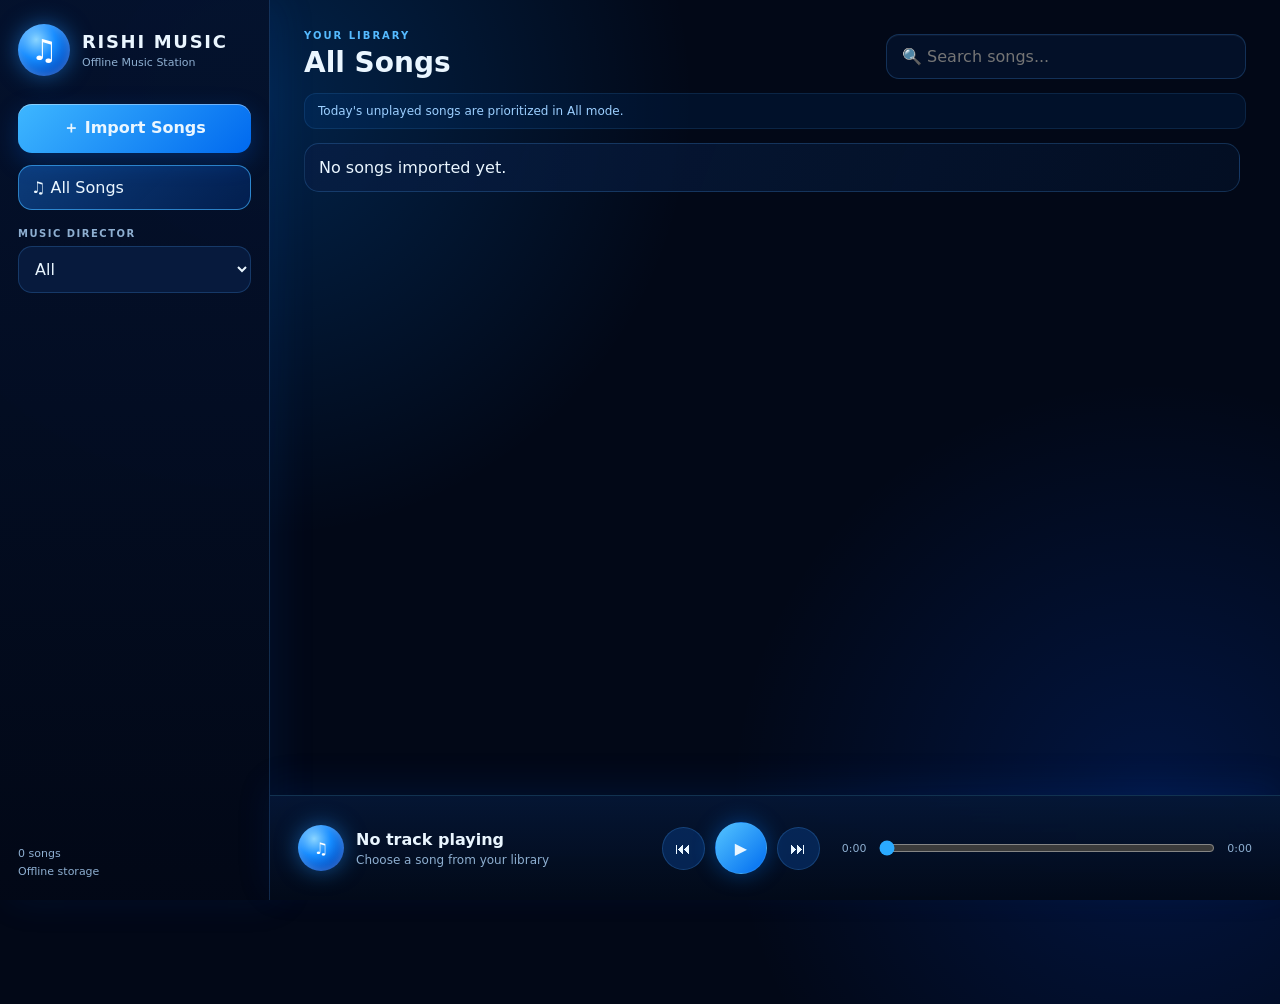
==== index.html @ b4a09870 "Add files via upload" ====
<!DOCTYPE html>
<html lang="en">

<head>

  <meta charset="UTF-8">

  <meta
    name="viewport"
    content="width=device-width, initial-scale=1.0, maximum-scale=1.0, user-scalable=no"
  >

  <meta
    name="theme-color"
    content="#071a3d"
  >

  <meta
    name="description"
    content="Rishi Music - offline personal music player"
  >

  <meta name="mobile-web-app-capable" content="yes">

  <meta name="apple-mobile-web-app-capable" content="yes">

  <meta
    name="apple-mobile-web-app-status-bar-style"
    content="black-translucent"
  >

  <meta
    name="apple-mobile-web-app-title"
    content="Rishi Music"
  >

  <title>Rishi Music</title>

  <link
    rel="manifest"
    href="./manifest.json"
  >

  <link
    rel="stylesheet"
    href="./style.css"
  >

</head>


<body>

  <div class="app-shell">


    <!-- SIDEBAR -->

    <aside class="sidebar">

      <div class="brand">

        <div class="brand-icon">
          ♫
        </div>

        <div>

          <h1>RISHI MUSIC</h1>

          <p>
            Offline Music Station
          </p>

        </div>

      </div>


      <!-- IMPORT -->

      <label class="import-button">

        <span>
          ＋ Import Songs
        </span>

        <input
          id="audioFileInput"
          type="file"
          accept="audio/*,.mp3,.m4a,.aac,.wav,.flac,.ogg,.opus,.webm"
          multiple
        >

      </label>


      <!-- ALL SONGS -->

      <button
        id="allModeBtn"
        class="side-button active"
      >
        ♫ All Songs
      </button>


      <!-- DIRECTOR -->

      <div class="filter-title">
        MUSIC DIRECTOR
      </div>

      <select
        id="directorFilter"
        class="director-select"
      >

        <option value="All">
          All Directors
        </option>

      </select>


      <!-- STORAGE INFO -->

      <div class="library-info">

        <span id="songCount">
          0 songs
        </span>

        <span id="storageStatus">
          Offline storage
        </span>

      </div>

    </aside>


    <!-- MAIN -->

    <main class="main">

      <header class="topbar">

        <div>

          <p class="eyebrow">
            YOUR LIBRARY
          </p>

          <h2 id="viewTitle">
            All Songs
          </h2>

        </div>


        <!-- SEARCH -->

        <input
          id="searchInput"
          class="search"
          type="search"
          placeholder="🔍 Search songs..."
        >

      </header>


      <!-- TODAY INFO -->

      <div
        id="todayInfo"
        class="today-info"
      >
        Today's unplayed songs are prioritized in All mode.
      </div>


      <!-- SONG LIST -->

      <section
        id="songListContainer"
        class="song-list"
      ></section>

    </main>


    <!-- PLAYER -->

    <section class="player">

      <div class="now-playing">

        <div class="mini-disc">
          ♫
        </div>

        <div class="now-text">

          <strong id="playerTitle">
            No track playing
          </strong>

          <span id="playerArtist">
            Choose a song from your library
          </span>

        </div>

      </div>


      <!-- CONTROLS -->

      <div class="player-controls">

        <button
          id="prevBtn"
          class="control"
          aria-label="Previous"
        >
          ⏮
        </button>

        <button
          id="playBtn"
          class="control play"
          aria-label="Play"
        >
          ▶
        </button>

        <button
          id="nextBtn"
          class="control"
          aria-label="Next"
        >
          ⏭
        </button>

      </div>


      <!-- PROGRESS -->

      <div class="timeline">

        <span id="currentTime">
          0:00
        </span>

        <input
          id="progressBar"
          type="range"
          min="0"
          max="100"
          value="0"
          step="0.1"
        >

        <span id="totalTime">
          0:00
        </span>

      </div>

    </section>

  </div>


  <!-- AUDIO ENGINE -->

  <audio
    id="audioEngine"
    preload="auto"
    playsinline
  ></audio>


  <script src="./app.js"></script>


  <!-- SERVICE WORKER REGISTRATION -->

  <script>

    if ("serviceWorker" in navigator) {

      window.addEventListener("load", function () {

        navigator.serviceWorker.register("./sw.js", {
          scope: "./"
        })
        .then(function (registration) {

          console.log(
            "Rishi Music Service Worker registered:",
            registration.scope
          );

        })
        .catch(function (error) {

          console.error(
            "Rishi Music Service Worker registration failed:",
            error
          );

        });

      });

    }

  </script>

</body>

</html>
---- style.css ----
:root {

  --blue-1: #39a9ff;
  --blue-2: #087cff;
  --blue-3: #0054d9;

  --deep: #020817;

  --panel: rgba(7, 26, 61, 0.82);
  --panel-2: rgba(9, 34, 78, 0.72);

  --text: #eaf6ff;
  --muted: #8eafd1;

  --border: rgba(80, 170, 255, 0.22);
}


/* RESET */

* {
  box-sizing: border-box;
}


html,
body {

  margin: 0;

  min-height: 100%;

  background:
    radial-gradient(
      circle at 20% 10%,
      rgba(0, 132, 255, .22),
      transparent 32%
    ),

    radial-gradient(
      circle at 90% 80%,
      rgba(0, 81, 255, .18),
      transparent 30%
    ),

    var(--deep);

  color: var(--text);

  font-family:
    Inter,
    system-ui,
    -apple-system,
    BlinkMacSystemFont,
    "Segoe UI",
    sans-serif;
}


body {
  min-height: 100vh;
}


button,
input,
select {
  font: inherit;
}


button {
  color: inherit;
}


/* MAIN APP */

.app-shell {

  min-height: 100vh;

  padding-bottom: 116px;
}


/* SIDEBAR */

.sidebar {

  position: fixed;

  left: 0;
  top: 0;
  bottom: 0;

  width: 270px;

  padding: 24px 18px;

  background:
    linear-gradient(
      180deg,
      rgba(4, 18, 45, .97),
      rgba(2, 8, 23, .97)
    );

  border-right:
    1px solid var(--border);

  box-shadow:
    10px 0 35px
    rgba(0, 70, 180, .12);

  z-index: 10;
}


/* BRAND */

.brand {

  display: flex;

  align-items: center;

  gap: 12px;

  margin-bottom: 28px;
}


.brand-icon,
.mini-disc {

  display: grid;

  place-items: center;

  border-radius: 50%;

  background:
    radial-gradient(
      circle at 35% 30%,
      #8bd5ff,
      #168cff 38%,
      #0048be 78%
    );

  box-shadow:
    0 0 22px
    rgba(32, 150, 255, .5),

    inset 0 0 10px
    rgba(255,255,255,.3);

  color: white;
}


.brand-icon {

  width: 52px;
  height: 52px;

  font-size: 29px;
}


.brand h1 {

  margin: 0;

  font-size: 18px;

  letter-spacing: 1.7px;
}


.brand p {

  margin: 4px 0 0;

  color: var(--muted);

  font-size: 11px;
}


/* IMPORT */

.import-button,
.side-button,
.director-select {

  width: 100%;

  border-radius: 14px;
}


.import-button {

  display: block;

  padding: 14px;

  text-align: center;

  cursor: pointer;

  font-weight: 800;

  background:
    linear-gradient(
      135deg,
      #3eb7ff,
      #0069ef
    );

  box-shadow:
    0 8px 24px
    rgba(0, 105, 239, .28),

    inset 0 1px
    rgba(255,255,255,.38);

  margin-bottom: 12px;
}


.import-button input {
  display: none;
}


/* ALL SONGS BUTTON */

.side-button {

  padding: 12px;

  border:
    1px solid var(--border);

  background:
    rgba(9, 34, 78, .55);

  cursor: pointer;

  text-align: left;

  margin-bottom: 18px;
}


.side-button.active {

  border-color:
    rgba(65, 177, 255, .65);

  background:
    linear-gradient(
      135deg,
      rgba(28, 132, 255, .38),
      rgba(0, 66, 170, .3)
    );
}


/* FILTER */

.filter-title {

  color: var(--muted);

  font-size: 10px;

  letter-spacing: 1.5px;

  font-weight: 800;

  margin-bottom: 7px;
}


.director-select {

  padding: 12px;

  color: var(--text);

  background: #071a3d;

  border:
    1px solid var(--border);

  outline: none;
}


/* LIBRARY INFO */

.library-info {

  position: absolute;

  left: 18px;
  right: 18px;

  bottom: 22px;

  display: flex;

  flex-direction: column;

  gap: 5px;

  color: var(--muted);

  font-size: 11px;
}


/* MAIN */

.main {

  margin-left: 270px;

  padding:
    30px
    34px
    30px;
}


/* TOP BAR */

.topbar {

  display: flex;

  align-items: end;

  justify-content: space-between;

  gap: 20px;

  margin-bottom: 14px;
}


.eyebrow {

  margin: 0 0 5px;

  color: #55baff;

  font-size: 10px;

  font-weight: 900;

  letter-spacing: 2px;
}


.topbar h2 {

  margin: 0;

  font-size: 28px;
}


/* SEARCH */

.search {

  width: min(360px, 45vw);

  padding:
    12px
    15px;

  color: var(--text);

  background:
    rgba(5, 20, 48, .72);

  border:
    1px solid var(--border);

  border-radius: 13px;

  outline: none;

  box-shadow:
    inset 0 1px
    rgba(255,255,255,.04);
}


.search:focus {

  border-color:
    rgba(65, 177, 255, .7);
}


/* TODAY INFO */

.today-info {

  margin-bottom: 14px;

  padding:
    10px
    13px;

  color: #9ccfff;

  background:
    rgba(0, 92, 201, .11);

  border:
    1px solid
    rgba(80, 170, 255, .13);

  border-radius: 12px;

  font-size: 12px;
}


/* SONG LIST */

.song-list {

  height:
    calc(100vh - 185px);

  overflow-y: auto;

  padding-right: 6px;

  scrollbar-width: thin;
}


/* SONG */

.song-item {

  display: flex;

  align-items: center;

  justify-content: space-between;

  gap: 15px;

  padding: 14px;

  margin-bottom: 9px;

  border:
    1px solid var(--border);

  border-radius: 15px;

  background:
    linear-gradient(
      110deg,
      rgba(8, 30, 68, .78),
      rgba(4, 17, 40, .72)
    );

  cursor: pointer;

  transition:
    .18s ease;
}


.song-item:hover {

  transform:
    translateY(-1px);

  border-color:
    rgba(65, 177, 255, .6);

  box-shadow:
    0 7px 24px
    rgba(0, 110, 255, .13);
}


/* SONG INFORMATION */

.song-info {

  min-width: 0;
}


.song-title {

  font-weight: 800;

  white-space: nowrap;

  overflow: hidden;

  text-overflow: ellipsis;
}


.song-director {

  color: var(--muted);

  font-size: 12px;

  margin-top: 5px;
}


.played-today {

  color: #63c2ff;

  font-size: 10px;

  margin-top: 4px;

  font-weight: 800;
}


/* SONG BUTTONS */

.song-buttons {

  display: flex;

  gap: 7px;

  flex-shrink: 0;
}


.song-buttons button {

  width: 34px;
  height: 34px;

  border:
    1px solid var(--border);

  border-radius: 10px;

  background:
    rgba(0, 105, 239, .18);

  cursor: pointer;
}


.song-buttons button:hover {

  background:
    rgba(0, 126, 255, .42);
}


/* PLAYER */

.player {

  position: fixed;

  left: 270px;
  right: 0;
  bottom: 0;

  min-height: 105px;

  display: grid;

  grid-template-columns:
    1fr
    auto
    1.2fr;

  align-items: center;

  gap: 22px;

  padding:
    16px
    28px;

  background:
    linear-gradient(
      180deg,
      rgba(5, 23, 54, .93),
      rgba(2, 10, 25, .98)
    );

  border-top:
    1px solid
    rgba(70, 174, 255, .24);

  backdrop-filter:
    blur(18px);

  box-shadow:
    0 -10px 35px
    rgba(0, 66, 180, .14);

  z-index: 20;
}


/* NOW PLAYING */

.now-playing {

  display: flex;

  align-items: center;

  gap: 12px;

  min-width: 0;
}


.mini-disc {

  width: 46px;
  height: 46px;

  flex-shrink: 0;
}


.now-text {

  display: flex;

  flex-direction: column;

  min-width: 0;
}


.now-text strong,
.now-text span {

  overflow: hidden;

  text-overflow: ellipsis;

  white-space: nowrap;
}


.now-text span {

  margin-top: 4px;

  color: var(--muted);

  font-size: 12px;
}


/* PLAYER CONTROLS */

.player-controls {

  display: flex;

  align-items: center;

  gap: 10px;
}


.control {

  width: 43px;
  height: 43px;

  border:
    1px solid var(--border);

  border-radius: 50%;

  background:
    rgba(8, 46, 103, .72);

  cursor: pointer;

  font-size: 16px;
}


.control.play {

  width: 52px;
  height: 52px;

  background:
    linear-gradient(
      135deg,
      #55c5ff,
      #006cf0
    );

  box-shadow:
    0 0 22px
    rgba(0, 125, 255, .4);
}


/* TIMELINE */

.timeline {

  display: flex;

  align-items: center;

  gap: 10px;

  color: var(--muted);

  font-size: 11px;
}


.timeline input {

  flex: 1;

  accent-color:
    #2aaaff;
}


/* MOBILE */

@media (max-width: 850px) {

  .sidebar {

    position: static;

    width: 100%;

    height: auto;

    border-right: 0;

    border-bottom:
      1px solid var(--border);
  }


  .library-info {

    position: static;

    margin-top: 16px;
  }


  .main {

    margin-left: 0;

    padding:
      20px
      14px
      20px;
  }


  .topbar {

    align-items: stretch;

    flex-direction: column;
  }


  .search {

    width: 100%;
  }


  .song-list {

    height:
      calc(100vh - 330px);
  }


  .player {

    left: 0;

    grid-template-columns:
      1fr
      auto;

    gap: 10px;
  }


  .timeline {

    grid-column:
      1 / -1;
  }

}
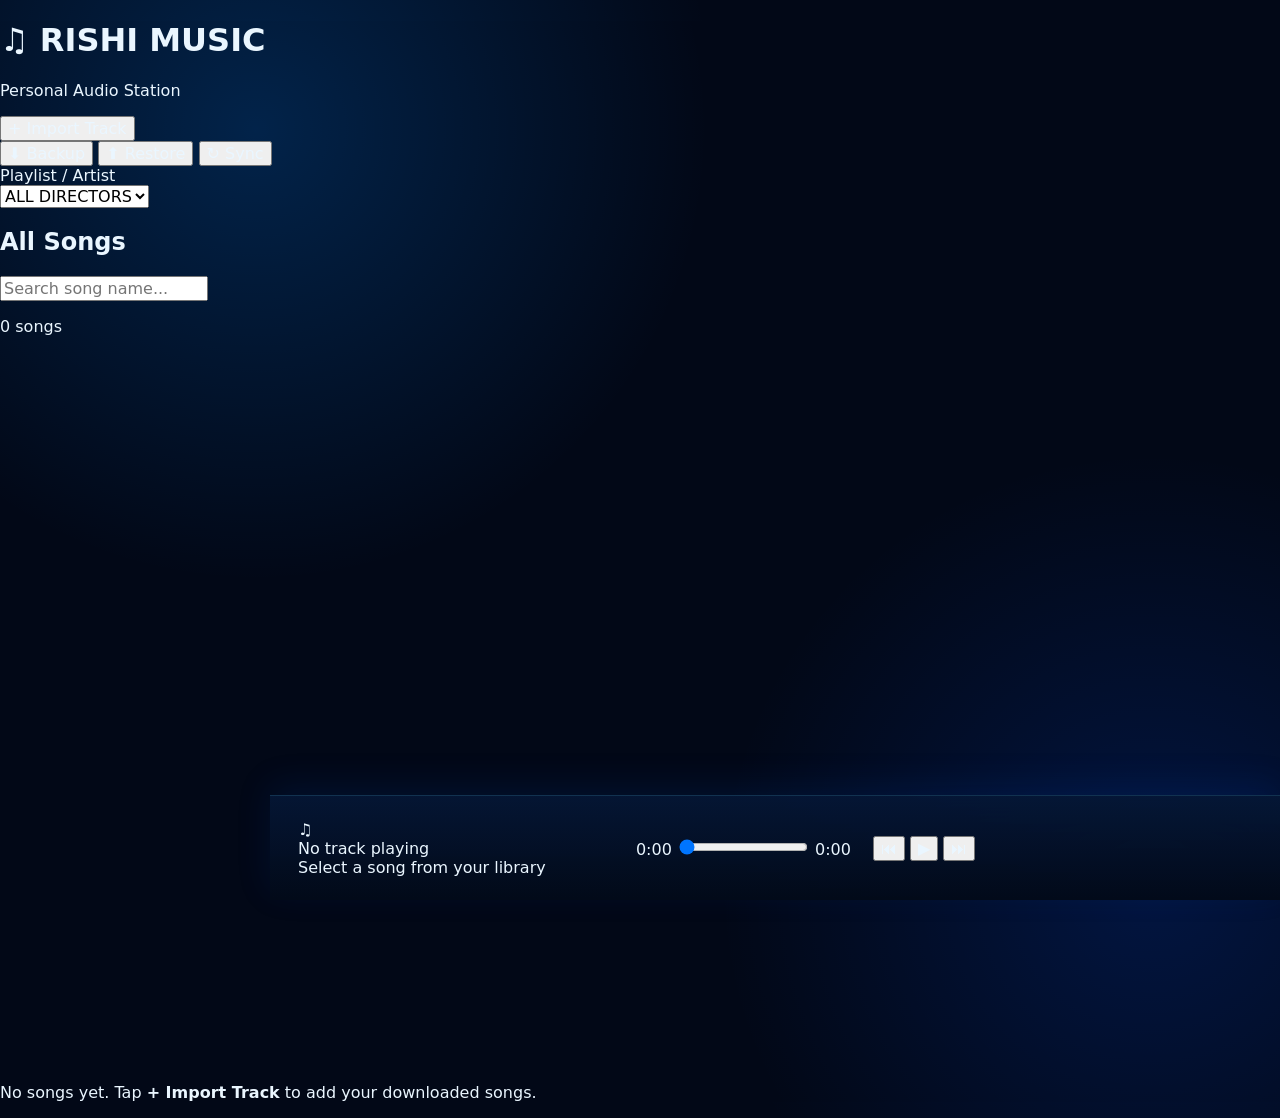
==== commit 579b06d1: "Update index.html" ====
--- a/index.html
+++ b/index.html
@@ -1,326 +1,111 @@
 <!DOCTYPE html>
 <html lang="en">
+<head>
+  <meta charset="UTF-8">
+  <meta name="viewport" content="width=device-width, initial-scale=1, viewport-fit=cover">
+  <meta name="theme-color" content="#070912">
+  <meta name="mobile-web-app-capable" content="yes">
+  <meta name="apple-mobile-web-app-capable" content="yes">
+  <meta name="apple-mobile-web-app-status-bar-style" content="black-translucent">
+  <title>Rishi Music</title>
+  <link rel="manifest" href="manifest.json">
+  <link rel="icon" href="icons/icon-192.png">
+  <link rel="apple-touch-icon" href="icons/icon-192.png">
+  <link rel="stylesheet" href="style.css">
+</head>
+<body class="is-idle is-paused">
 
-<head>
+  <header class="top">
+    <h1 class="logo">&#9835; RISHI MUSIC</h1>
+    <p class="tagline">Personal Audio Station</p>
+    <button id="importBtn" class="btn-import">+ Import Track</button>
 
-  <meta charset="UTF-8">
+    <div class="backup-row">
+      <button id="backupBtn" class="btn-ghost">&#11015; Backup</button>
+      <button id="restoreBtn" class="btn-ghost">&#11014; Restore</button>
+      <button id="syncBtn" class="btn-ghost">&#8635; Sync</button>
+      <input id="restoreInput" type="file" hidden>
+    </div>
 
-  <meta
-    name="viewport"
-    content="width=device-width, initial-scale=1.0, maximum-scale=1.0, user-scalable=no"
-  >
+    <label class="field-label" for="directorSelect">Playlist / Artist</label>
+    <div class="select-wrap">
+      <select id="directorSelect">
+        <option value="__all">ALL DIRECTORS</option>
+      </select>
+    </div>
+  </header>
 
-  <meta
-    name="theme-color"
-    content="#071a3d"
-  >
+  <main>
+    <div class="list-head">
+      <h2 id="listTitle">All Songs</h2>
+      <input id="searchInput" type="search" placeholder="Search song name..." autocomplete="off">
+    </div>
 
-  <meta
-    name="description"
-    content="Rishi Music - offline personal music player"
-  >
+    <div class="list-actions">
+      <button id="playAllBtn" class="btn-shuffle">&#128256; Shuffle play</button>
+      <button id="resetBtn" class="btn-ghost" hidden>&#8634; Reset today</button>
+    </div>
+    <p id="countLabel" class="count"></p>
 
-  <meta name="mobile-web-app-capable" content="yes">
+    <ul id="songList" class="song-list"></ul>
+    <p id="emptyMsg" class="empty" hidden>No songs yet. Tap <b>+ Import Track</b> to add your downloaded songs.</p>
+  </main>
 
-  <meta name="apple-mobile-web-app-capable" content="yes">
+  <!-- Player -->
+  <footer class="player">
+    <div class="now">
+      <div class="disc"><span>&#9835;</span></div>
+      <div class="now-text">
+        <div id="nowTitle" class="now-title">No track playing</div>
+        <div id="nowSub" class="now-sub">Select a song from your library</div>
+      </div>
+    </div>
+    <div class="seek-row">
+      <span id="curTime">0:00</span>
+      <input id="seek" type="range" min="0" max="100" value="0" step="0.1">
+      <span id="durTime">0:00</span>
+    </div>
+    <div class="controls">
+      <button id="prevBtn" class="ctl small" aria-label="Previous">&#9198;&#xFE0E;</button>
+      <button id="playBtn" class="ctl big" aria-label="Play or pause">&#9654;</button>
+      <button id="nextBtn" class="ctl small" aria-label="Next random song">&#9197;&#xFE0E;</button>
+    </div>
+  </footer>
 
-  <meta
-    name="apple-mobile-web-app-status-bar-style"
-    content="black-translucent"
-  >
-
-  <meta
-    name="apple-mobile-web-app-title"
-    content="Rishi Music"
-  >
-
-  <title>Rishi Music</title>
-
-  <link
-    rel="manifest"
-    href="./manifest.json"
-  >
-
-  <link
-    rel="stylesheet"
-    href="./style.css"
-  >
-
-</head>
-
-
-<body>
-
-  <div class="app-shell">
-
-
-    <!-- SIDEBAR -->
-
-    <aside class="sidebar">
-
-      <div class="brand">
-
-        <div class="brand-icon">
-          ♫
-        </div>
-
-        <div>
-
-          <h1>RISHI MUSIC</h1>
-
-          <p>
-            Offline Music Station
-          </p>
-
-        </div>
-
+  <!-- Import dialog -->
+  <div id="importModal" class="modal" hidden>
+    <div class="modal-card">
+      <h3>Import tracks</h3>
+      <label for="importDirector">Music director (optional)</label>
+      <input id="importDirector" list="directorList" placeholder="e.g. Anirudh, A. R. Rahman" autocomplete="off">
+      <datalist id="directorList"></datalist>
+      <p class="hint">This director is applied to every song you pick now. You can change it later with Edit.</p>
+      <input id="fileInput" type="file" accept="audio/*,.mp3,.m4a,.aac,.wav,.ogg,.flac,.opus" multiple hidden>
+      <p id="importStatus" class="status" hidden></p>
+      <div class="modal-actions">
+        <button id="importCancel" class="btn-ghost">Cancel</button>
+        <button id="importChoose" class="btn-primary">Choose songs</button>
       </div>
-
-
-      <!-- IMPORT -->
-
-      <label class="import-button">
-
-        <span>
-          ＋ Import Songs
-        </span>
-
-        <input
-          id="audioFileInput"
-          type="file"
-          accept="audio/*,.mp3,.m4a,.aac,.wav,.flac,.ogg,.opus,.webm"
-          multiple
-        >
-
-      </label>
-
-
-      <!-- ALL SONGS -->
-
-      <button
-        id="allModeBtn"
-        class="side-button active"
-      >
-        ♫ All Songs
-      </button>
-
-
-      <!-- DIRECTOR -->
-
-      <div class="filter-title">
-        MUSIC DIRECTOR
-      </div>
-
-      <select
-        id="directorFilter"
-        class="director-select"
-      >
-
-        <option value="All">
-          All Directors
-        </option>
-
-      </select>
-
-
-      <!-- STORAGE INFO -->
-
-      <div class="library-info">
-
-        <span id="songCount">
-          0 songs
-        </span>
-
-        <span id="storageStatus">
-          Offline storage
-        </span>
-
-      </div>
-
-    </aside>
-
-
-    <!-- MAIN -->
-
-    <main class="main">
-
-      <header class="topbar">
-
-        <div>
-
-          <p class="eyebrow">
-            YOUR LIBRARY
-          </p>
-
-          <h2 id="viewTitle">
-            All Songs
-          </h2>
-
-        </div>
-
-
-        <!-- SEARCH -->
-
-        <input
-          id="searchInput"
-          class="search"
-          type="search"
-          placeholder="🔍 Search songs..."
-        >
-
-      </header>
-
-
-      <!-- TODAY INFO -->
-
-      <div
-        id="todayInfo"
-        class="today-info"
-      >
-        Today's unplayed songs are prioritized in All mode.
-      </div>
-
-
-      <!-- SONG LIST -->
-
-      <section
-        id="songListContainer"
-        class="song-list"
-      ></section>
-
-    </main>
-
-
-    <!-- PLAYER -->
-
-    <section class="player">
-
-      <div class="now-playing">
-
-        <div class="mini-disc">
-          ♫
-        </div>
-
-        <div class="now-text">
-
-          <strong id="playerTitle">
-            No track playing
-          </strong>
-
-          <span id="playerArtist">
-            Choose a song from your library
-          </span>
-
-        </div>
-
-      </div>
-
-
-      <!-- CONTROLS -->
-
-      <div class="player-controls">
-
-        <button
-          id="prevBtn"
-          class="control"
-          aria-label="Previous"
-        >
-          ⏮
-        </button>
-
-        <button
-          id="playBtn"
-          class="control play"
-          aria-label="Play"
-        >
-          ▶
-        </button>
-
-        <button
-          id="nextBtn"
-          class="control"
-          aria-label="Next"
-        >
-          ⏭
-        </button>
-
-      </div>
-
-
-      <!-- PROGRESS -->
-
-      <div class="timeline">
-
-        <span id="currentTime">
-          0:00
-        </span>
-
-        <input
-          id="progressBar"
-          type="range"
-          min="0"
-          max="100"
-          value="0"
-          step="0.1"
-        >
-
-        <span id="totalTime">
-          0:00
-        </span>
-
-      </div>
-
-    </section>
-
+    </div>
   </div>
 
+  <!-- Edit dialog -->
+  <div id="editModal" class="modal" hidden>
+    <div class="modal-card">
+      <h3>Edit song</h3>
+      <label for="editTitle">Song name</label>
+      <input id="editTitle" autocomplete="off">
+      <label for="editDirector">Music director</label>
+      <input id="editDirector" list="directorList" autocomplete="off">
+      <div class="modal-actions">
+        <button id="editCancel" class="btn-ghost">Cancel</button>
+        <button id="editSave" class="btn-primary">Save changes</button>
+      </div>
+    </div>
+  </div>
 
-  <!-- AUDIO ENGINE -->
+  <div id="toast" class="toast" hidden></div>
 
-  <audio
-    id="audioEngine"
-    preload="auto"
-    playsinline
-  ></audio>
-
-
-  <script src="./app.js"></script>
-
-
-  <!-- SERVICE WORKER REGISTRATION -->
-
-  <script>
-
-    if ("serviceWorker" in navigator) {
-
-      window.addEventListener("load", function () {
-
-        navigator.serviceWorker.register("./sw.js", {
-          scope: "./"
-        })
-        .then(function (registration) {
-
-          console.log(
-            "Rishi Music Service Worker registered:",
-            registration.scope
-          );
-
-        })
-        .catch(function (error) {
-
-          console.error(
-            "Rishi Music Service Worker registration failed:",
-            error
-          );
-
-        });
-
-      });
-
-    }
-
-  </script>
-
+  <script src="app.js"></script>
 </body>
-
-</html>+</html>
